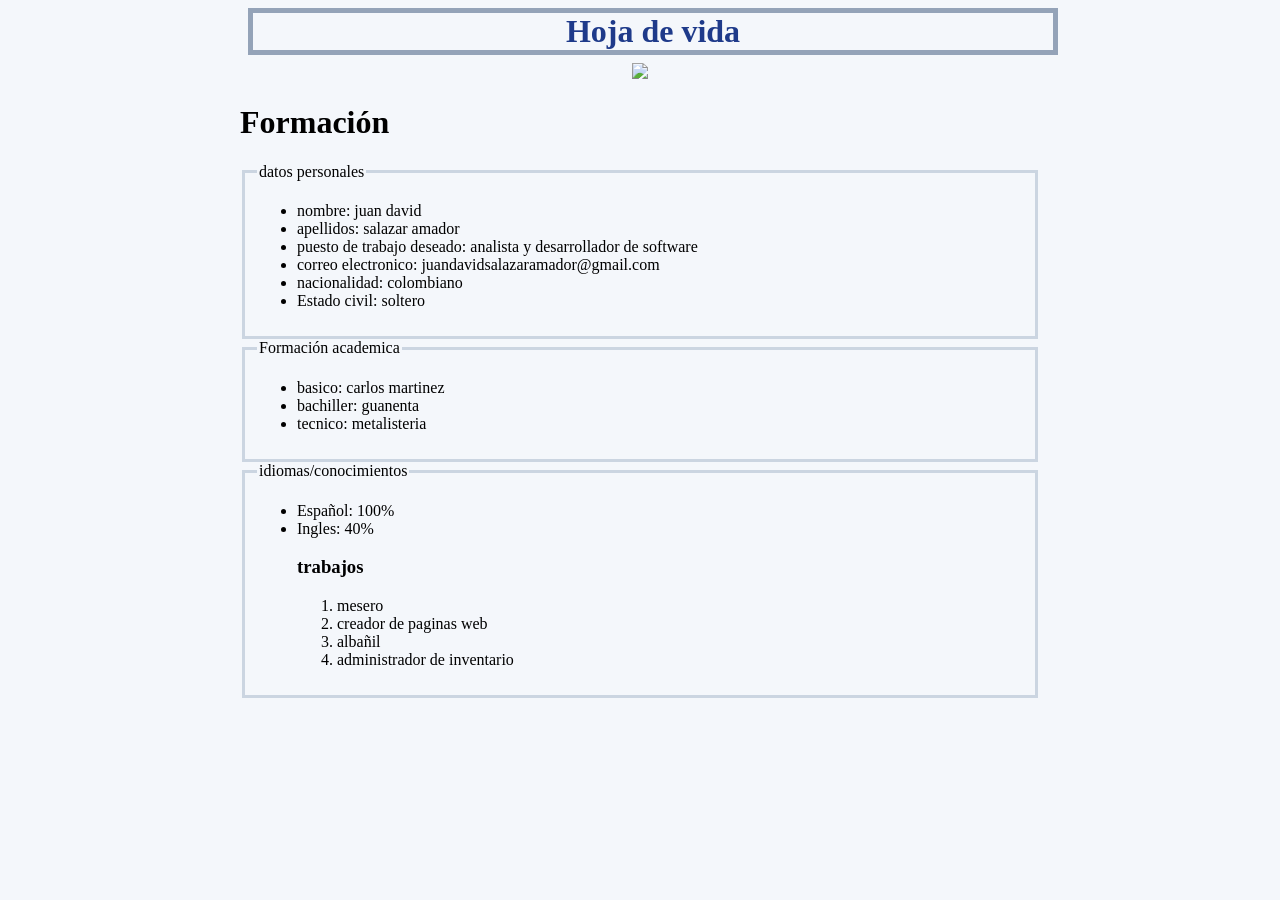
==== index.html @ 47e94e65 "Add files via upload" ====
<!DOCTYPE html>
<html lang="en">
<head>
    <meta charset="UTF-8">
    <meta name="viewport" content="width=device-width, initial-scale=1.0">
    <title>Document</title>
    <link rel="stylesheet" href="./style.css">
</head>
<body>
    <h1 class=titulos id="titulo">Hoja de vida</h1>
    <div id="contenedor">
    <img src="https://www.tvline.com/tvline/news/grant-gustin-return-the-flash-james-gunn-1235174645/grant-gustin-the-flash-james-gunn.jpg" weigth=300 height=250>
</div>
    <h1>Formación</h1>
   <fieldset>
   <legend>datos personales</legend>
   <ul>
     <li>nombre: juan david</li>
    <li>apellidos: salazar amador</li>
    <li>puesto de trabajo deseado: analista y desarrollador de software</li>
    <li>correo electronico: juandavidsalazaramador@gmail.com</li>
    <li>nacionalidad: colombiano</li>
    <li>Estado civil: soltero</li>
   </ul> 
</fieldset>
   <fieldset>
    <legend>Formación academica</legend>
    <ul>
    <li>basico: carlos martinez</li>    
    <li>bachiller: guanenta</li>    
    <li>tecnico: metalisteria</li>    
    </ul>
   </fieldset>


<fieldset>
    <legend>idiomas/conocimientos</legend>
    <ul>
        <li>Español: 100%</li>
        <li>Ingles: 40%</li>
        <table>
           <thead><tr>
            <h3>trabajos</h3>
           </tr>
        </thead>
        <tbody>
            <ol>
            <li>mesero</li>    
            <li>creador de paginas web</li>    
            <li>albañil</li>    
            <li>administrador de inventario</li>    
             </ol>
        </tbody> 
        </table>
    </ul>
   </fieldset>



</body>
</html>
---- style.css ----
#titulo{
    text-align: center;
    color: #1e3a8a;
    margin: 8px;
    border: 5px solid #94a3b8;
    width: 100%;
}

body{
    background-color:  #f4f7fb;
    width: 800px;
    margin: 0 auto;
}
fieldset{
    border: 3px solid #cbd5e1;
}

#contenedor{
    text-align: center;
}
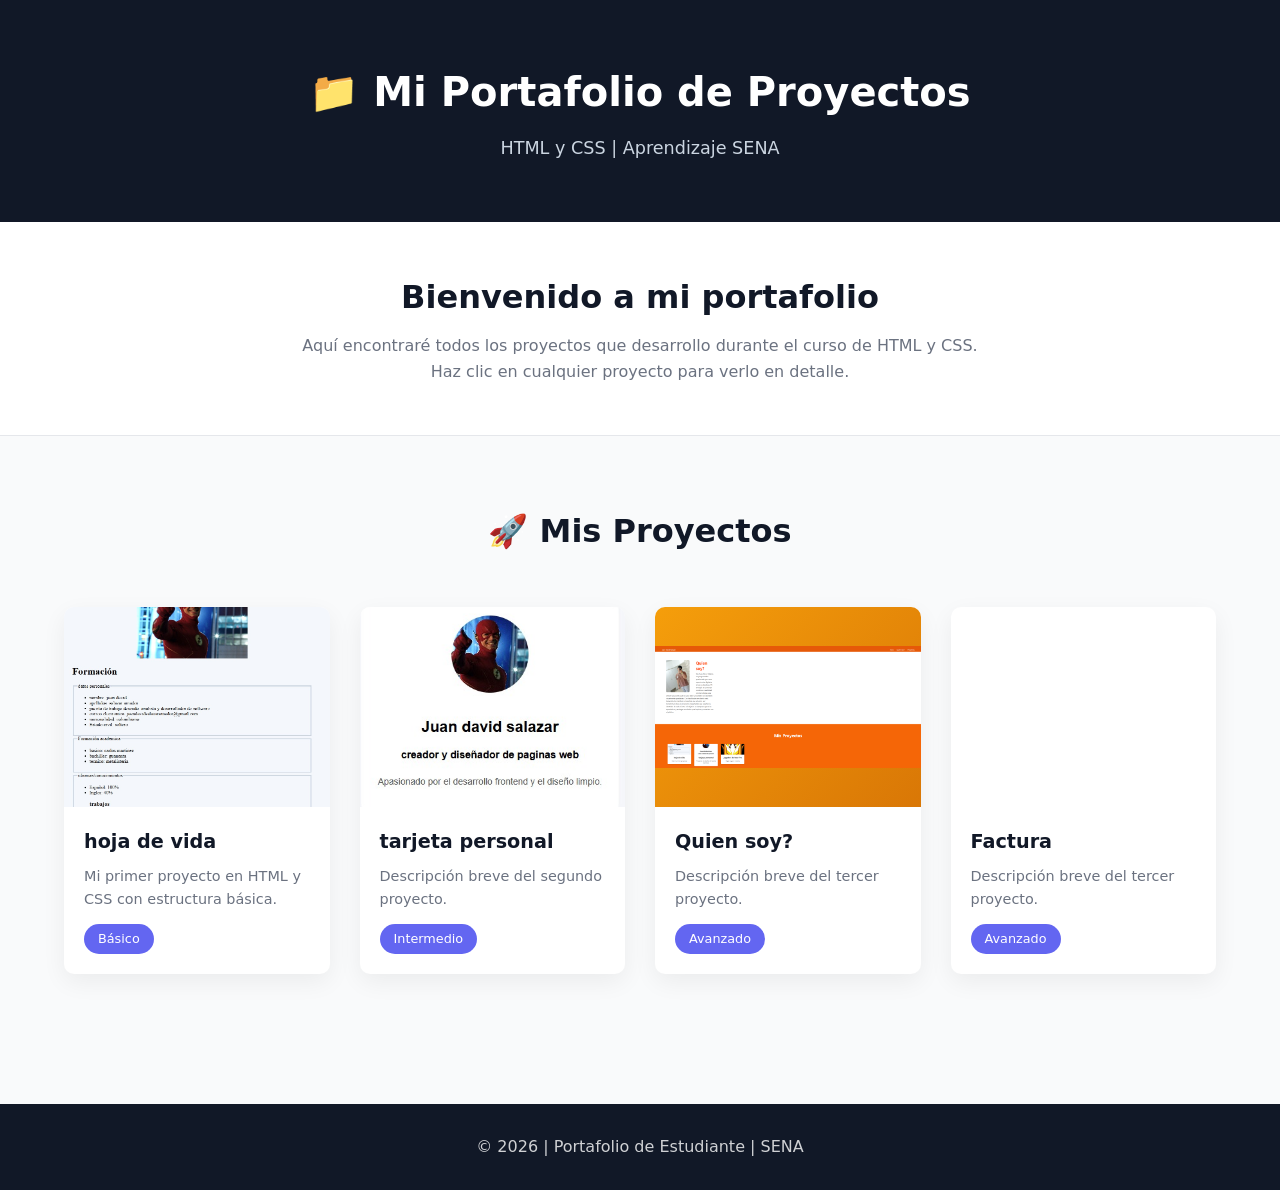
==== commit 99d6a1f2: "Add files via upload" ====
--- a/index.html
+++ b/index.html
@@ -1,61 +1,110 @@
 <!DOCTYPE html>
-<html lang="en">
+<html lang="es">
 <head>
     <meta charset="UTF-8">
     <meta name="viewport" content="width=device-width, initial-scale=1.0">
-    <title>Document</title>
-    <link rel="stylesheet" href="./style.css">
+    <title>Mis Proyectos | Portafolio de Estudiante</title>
+    <link rel="stylesheet" href="estilo.css">
 </head>
 <body>
-    <h1 class=titulos id="titulo">Hoja de vida</h1>
-    <div id="contenedor">
-    <img src="https://www.tvline.com/tvline/news/grant-gustin-return-the-flash-james-gunn-1235174645/grant-gustin-the-flash-james-gunn.jpg" weigth=300 height=250>
-</div>
-    <h1>Formación</h1>
-   <fieldset>
-   <legend>datos personales</legend>
-   <ul>
-     <li>nombre: juan david</li>
-    <li>apellidos: salazar amador</li>
-    <li>puesto de trabajo deseado: analista y desarrollador de software</li>
-    <li>correo electronico: juandavidsalazaramador@gmail.com</li>
-    <li>nacionalidad: colombiano</li>
-    <li>Estado civil: soltero</li>
-   </ul> 
-</fieldset>
-   <fieldset>
-    <legend>Formación academica</legend>
-    <ul>
-    <li>basico: carlos martinez</li>    
-    <li>bachiller: guanenta</li>    
-    <li>tecnico: metalisteria</li>    
-    </ul>
-   </fieldset>
+    <!-- Header / Encabezado -->
+    <header class="header">
+        <div class="container">
+            <h1 class="titulo">📁 Mi Portafolio de Proyectos</h1>
+            <p class="subtitulo">HTML y CSS | Aprendizaje SENA</p>
+        </div>
+    </header>
 
+    <!-- Sección Hero - Presentación -->
+    <section class="hero">
+        <div class="container">
+            <h2>Bienvenido a mi portafolio</h2>
+            <p>Aquí encontraré todos los proyectos que desarrollo durante el curso de HTML y CSS.</p>
+            <p>Haz clic en cualquier proyecto para verlo en detalle.</p>
+        </div>
+    </section>
 
-<fieldset>
-    <legend>idiomas/conocimientos</legend>
-    <ul>
-        <li>Español: 100%</li>
-        <li>Ingles: 40%</li>
-        <table>
-           <thead><tr>
-            <h3>trabajos</h3>
-           </tr>
-        </thead>
-        <tbody>
-            <ol>
-            <li>mesero</li>    
-            <li>creador de paginas web</li>    
-            <li>albañil</li>    
-            <li>administrador de inventario</li>    
-             </ol>
-        </tbody> 
-        </table>
-    </ul>
-   </fieldset>
+    <!-- Galería de Proyectos -->
+    <main class="main">
+        <div class="container">
+            <h2 class="section-title">🚀 Mis Proyectos</h2>
 
+            <div class="galeria">
+                <!-- Proyecto 1 -->
+                <a href="./proyectos/hoja de vida/index.html" class="proyecto-card">
+                    <div class="proyecto-imagen proyecto-1">
+                        <img src="./img/hoja.jpeg" alt="">
+                        <div class="overlay">
+                            <span class="ver-mas">Ver Proyecto →</span>
+                        </div>
+                    </div>
+                    <div class="proyecto-info">
+                        <h3>hoja de vida</h3>
+                        <p>Mi primer proyecto en HTML y CSS con estructura básica.</p>
+                        <span class="etiqueta">Básico</span>
+                    </div>
+                </a>
 
+               
 
+                <!-- Proyecto 2 -->
+                <a href="./proyectos/tarjeta personal/index.html" class="proyecto-card">
+                    <div class="proyecto-imagen proyecto-2">
+                        <img src="./img/tarjeta.jpeg" alt="">
+                        <div class="overlay">
+                            <span class="ver-mas">Ver Proyecto →</span>
+                        </div>
+                    </div>
+                    <div class="proyecto-info">
+                        <h3>tarjeta personal</h3>
+                        <p>Descripción breve del segundo proyecto.</p>
+                        <span class="etiqueta">Intermedio</span>
+                    </div>
+                </a>
+
+                <!-- Proyecto 3 -->
+                <a href="./proyectos/quien-soy/index.html" class="proyecto-card">
+                    <div class="proyecto-imagen proyecto-3">
+                        <img src="./img/quien-soy.png" alt="">
+                        <div class="overlay">
+                            <span class="ver-mas">Ver Proyecto →</span>
+                        </div>
+                    </div>
+                    <div class="proyecto-info">
+                        <h3>Quien soy?</h3>
+                        <p>Descripción breve del tercer proyecto.</p>
+                        <span class="etiqueta">Avanzado</span>
+                    </div>
+                </a>
+
+                
+                <!-- Proyecto 4 -->
+                <a href="./proyectos/factura/index.html" class="proyecto-card">
+                    <div class="proyecto-imagen proyecto-4">
+                        <img src="./img/" alt="">
+                        <div class="overlay">
+                            <span class="ver-mas">Ver Proyecto →</span>
+                        </div>
+                    </div>
+                    <div class="proyecto-info">
+                        <h3>Factura</h3>
+                        <p>Descripción breve del tercer proyecto.</p>
+                        <span class="etiqueta">Avanzado</span>
+                    </div>
+                </a>
+
+            
+
+                <!-- Agregar más proyectos copiando el bloque anterior -->
+            </div>
+        </div>
+    </main>
+
+    <!-- Footer -->
+    <footer class="footer">
+        <div class="container">
+            <p>&copy; 2026 | Portafolio de Estudiante | SENA</p>
+        </div>
+    </footer>
 </body>
 </html>
--- a/estilo.css
+++ b/estilo.css
@@ -0,0 +1,251 @@
+/* =====================================
+   PORTAFOLIO MODERNO Y MINIMALISTA
+   ===================================== */
+
+/* PALETA DE COLORES */
+:root{
+--primary:#6366F1;
+--secondary:#06B6D4;
+--accent:#F59E0B;
+
+--dark:#111827;
+--light:#F9FAFB;
+--white:#ffffff;
+--gray:#6B7280;
+
+--radius:10px;
+--shadow:0 8px 25px rgba(0,0,0,0.06);
+--transition:all .3s ease;
+}
+
+/* RESET */
+*{
+margin:0;
+padding:0;
+box-sizing:border-box;
+}
+
+/* BODY */
+body{
+font-family:'Segoe UI', system-ui, sans-serif;
+background:var(--light);
+color:var(--dark);
+line-height:1.6;
+}
+
+/* CONTENEDOR */
+.container{
+width:90%;
+max-width:1200px;
+margin:auto;
+}
+
+/* ======================
+   HEADER
+====================== */
+
+.header{
+background:var(--dark);
+color:var(--white);
+text-align:center;
+padding:60px 20px;
+}
+
+.header .titulo{
+font-size:2.5rem;
+margin-bottom:10px;
+}
+
+.header .subtitulo{
+font-size:1.1rem;
+color:#cbd5e1;
+}
+
+/* ======================
+   HERO
+====================== */
+
+.hero{
+background:var(--white);
+text-align:center;
+padding:50px 20px;
+border-bottom:1px solid #e5e7eb;
+}
+
+.hero h2{
+font-size:2rem;
+margin-bottom:10px;
+}
+
+.hero p{
+color:var(--gray);
+}
+
+/* ======================
+   MAIN
+====================== */
+
+.main{
+padding:70px 0;
+}
+
+.section-title{
+text-align:center;
+font-size:2rem;
+margin-bottom:50px;
+}
+
+/* ======================
+   GALERÍA
+====================== */
+
+.galeria{
+display:grid;
+grid-template-columns:repeat(auto-fit,minmax(260px,1fr));
+gap:30px;
+}
+
+/* ======================
+   TARJETAS
+====================== */
+
+.proyecto-card{
+background:var(--white);
+border-radius:var(--radius);
+overflow:hidden;
+box-shadow:var(--shadow);
+text-decoration:none;
+color:inherit;
+transition:var(--transition);
+}
+
+.proyecto-card:hover{
+transform:translateY(-6px);
+box-shadow:0 15px 35px rgba(0,0,0,0.1);
+}
+
+/* IMAGEN DEL PROYECTO */
+
+.proyecto-imagen{
+height:200px;
+display:flex;
+align-items:center;
+justify-content:center;
+position:relative;
+overflow:hidden;
+}
+
+.proyecto-imagen img {
+   width: 100%;
+}
+
+/* GRADIENTES */
+
+.proyecto-1{
+background:linear-gradient(135deg,#6366F1,#4F46E5);
+}
+
+.proyecto-2{
+background:linear-gradient(135deg,#10B981,#059669);
+}
+
+.proyecto-3{
+background:linear-gradient(135deg,#F59E0B,#D97706);
+}
+
+
+
+/* NÚMERO */
+
+.numero-proyecto{
+font-size:4.5rem;
+font-weight:700;
+color:rgba(255,255,255,0.25);
+}
+
+/* OVERLAY */
+
+.overlay{
+position:absolute;
+inset:0;
+background:rgba(0,0,0,0.5);
+display:flex;
+align-items:center;
+justify-content:center;
+opacity:0;
+transition:var(--transition);
+}
+
+.proyecto-card:hover .overlay{
+opacity:1;
+}
+
+.ver-mas{
+color:white;
+font-weight:600;
+}
+
+/* INFO */
+
+.proyecto-info{
+padding:20px;
+}
+
+.proyecto-info h3{
+font-size:1.2rem;
+margin-bottom:8px;
+}
+
+.proyecto-info p{
+color:var(--gray);
+font-size:.9rem;
+margin-bottom:12px;
+}
+
+/* ETIQUETAS */
+
+.etiqueta{
+display:inline-block;
+background:var(--primary);
+color:white;
+padding:5px 14px;
+font-size:.8rem;
+border-radius:20px;
+}
+
+/* ======================
+   FOOTER
+====================== */
+
+.footer{
+background:var(--dark);
+color:var(--white);
+text-align:center;
+padding:30px;
+margin-top:60px;
+}
+
+.footer p{
+opacity:.8;
+}
+
+/* ======================
+   RESPONSIVE
+====================== */
+
+@media(max-width:768px){
+
+.header .titulo{
+font-size:2rem;
+}
+
+.hero h2{
+font-size:1.5rem;
+}
+
+.galeria{
+grid-template-columns:1fr;
+}
+
+}
+
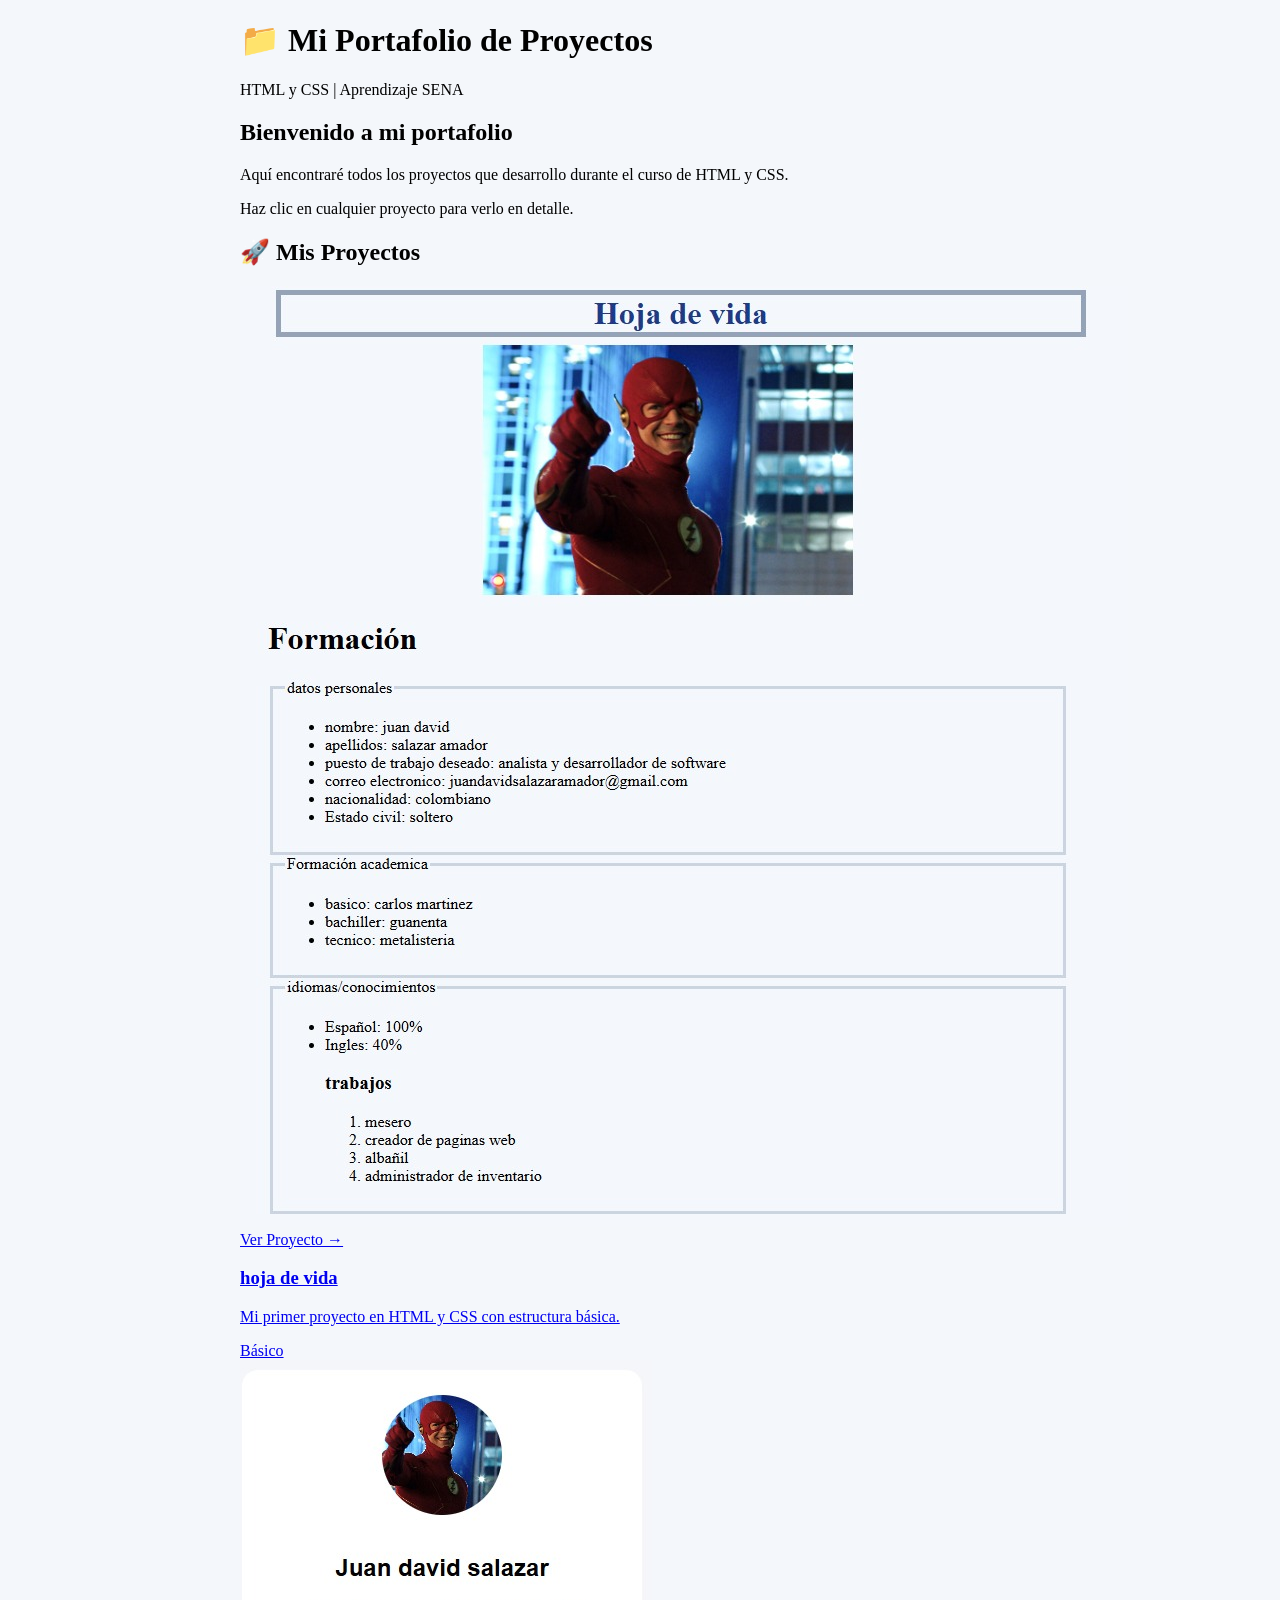
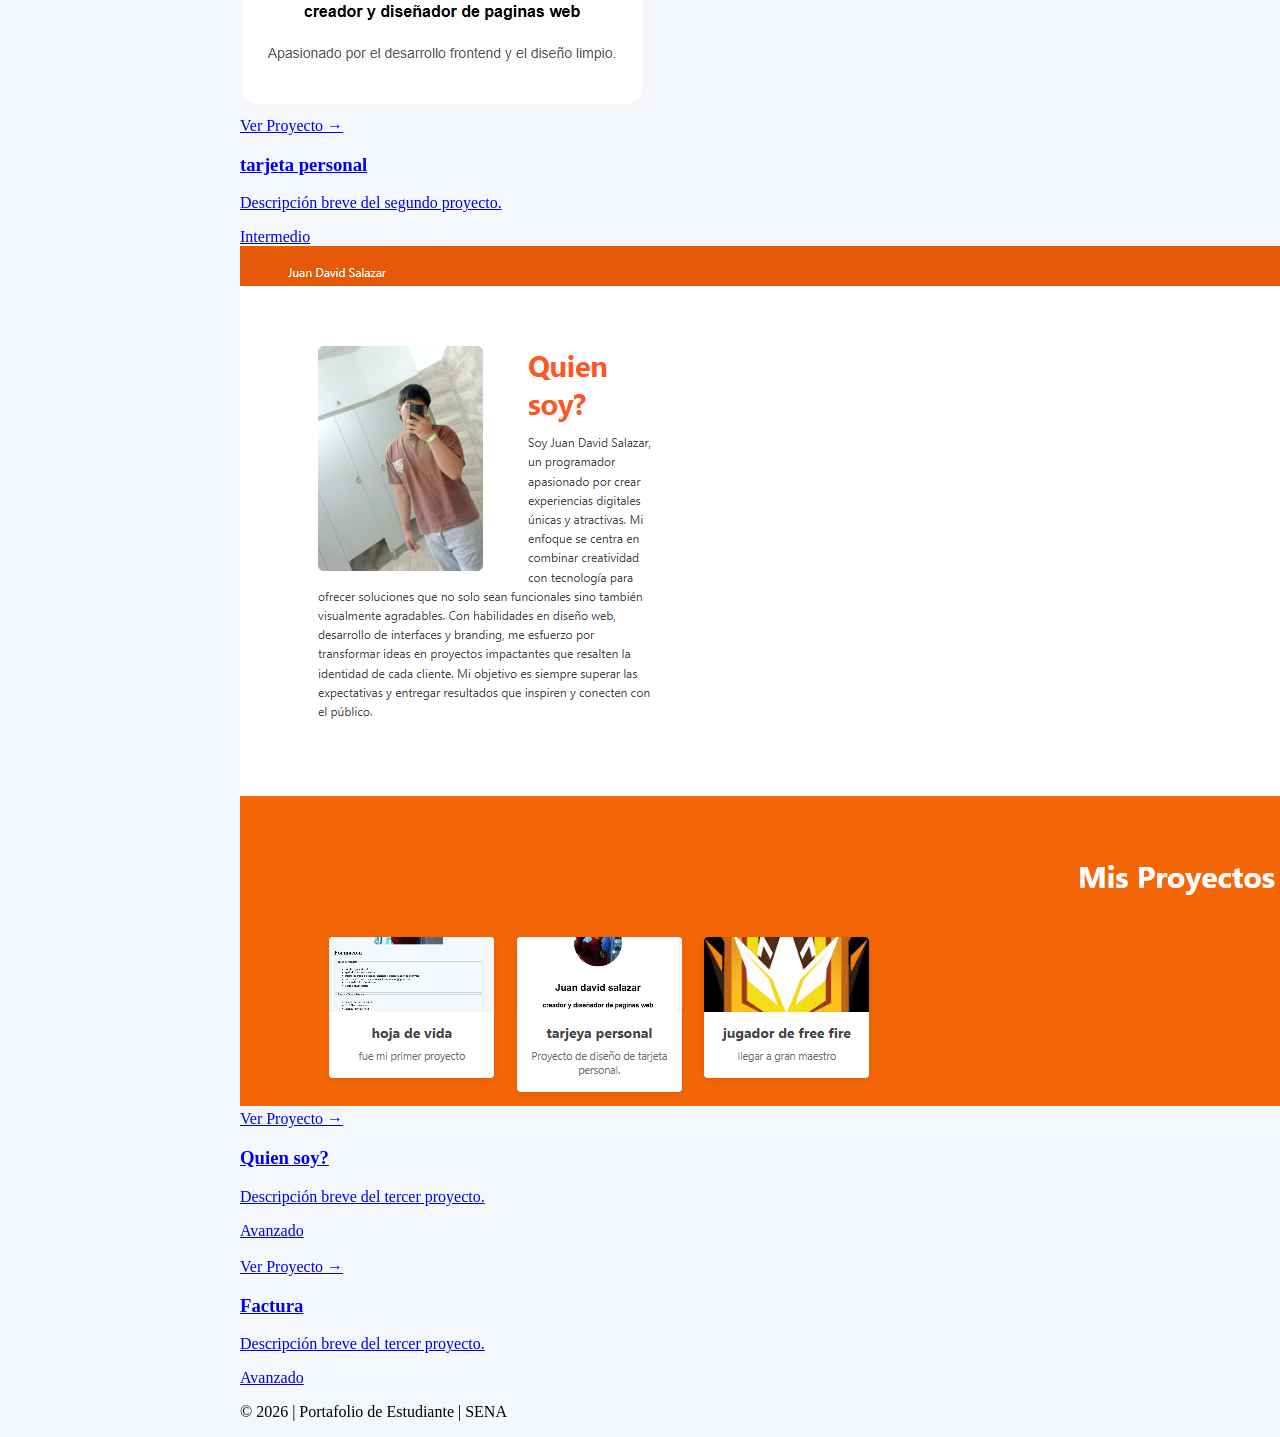
==== commit 448ae279: "Update index.html" ====
--- a/index.html
+++ b/index.html
@@ -4,7 +4,7 @@
     <meta charset="UTF-8">
     <meta name="viewport" content="width=device-width, initial-scale=1.0">
     <title>Mis Proyectos | Portafolio de Estudiante</title>
-    <link rel="stylesheet" href="estilo.css">
+    <link rel="stylesheet" href="style.css">
 </head>
 <body>
     <!-- Header / Encabezado -->
@@ -107,4 +107,4 @@
         </div>
     </footer>
 </body>
-</html>+</html>
--- a/style.css
+++ b/style.css
@@ -0,0 +1,20 @@
+#titulo{
+    text-align: center;
+    color: #1e3a8a;
+    margin: 8px;
+    border: 5px solid #94a3b8;
+    width: 100%;
+}
+
+body{
+    background-color:  #f4f7fb;
+    width: 800px;
+    margin: 0 auto;
+}
+fieldset{
+    border: 3px solid #cbd5e1;
+}
+
+#contenedor{
+    text-align: center;
+}
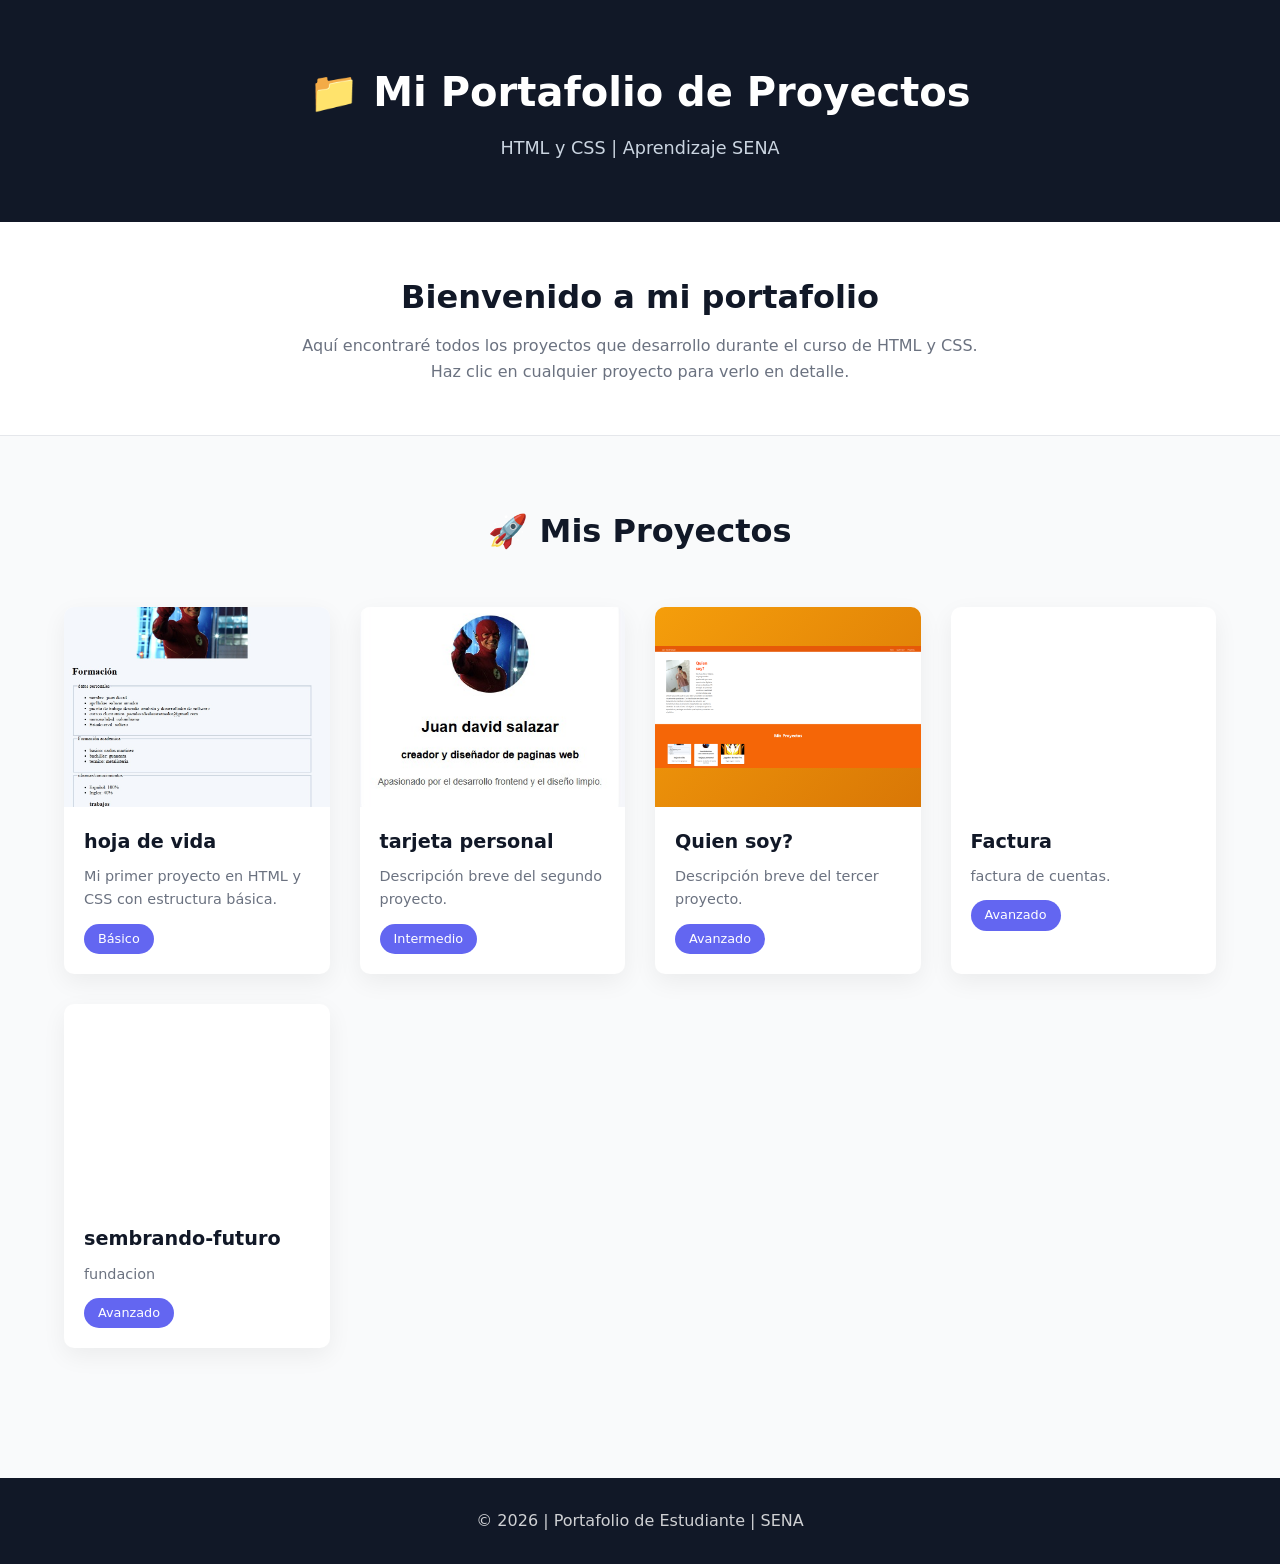
==== commit f92a7969: "Add files via upload" ====
--- a/index.html
+++ b/index.html
@@ -4,7 +4,7 @@
     <meta charset="UTF-8">
     <meta name="viewport" content="width=device-width, initial-scale=1.0">
     <title>Mis Proyectos | Portafolio de Estudiante</title>
-    <link rel="stylesheet" href="style.css">
+    <link rel="stylesheet" href="estilo.css">
 </head>
 <body>
     <!-- Header / Encabezado -->
@@ -88,7 +88,24 @@
                     </div>
                     <div class="proyecto-info">
                         <h3>Factura</h3>
-                        <p>Descripción breve del tercer proyecto.</p>
+                        <p>factura de cuentas.</p>
+                        <span class="etiqueta">Avanzado</span>
+                    </div>
+                </a>
+
+
+
+                 <!-- Proyecto 5 -->
+                <a href="./proyectos/sembrando-futuro/index.html" class="proyecto-card">
+                    <div class="proyecto-imagen proyecto-4">
+                        <img src="./img/" alt="">
+                        <div class="overlay">
+                            <span class="ver-mas">Ver Proyecto →</span>
+                        </div>
+                    </div>
+                    <div class="proyecto-info">
+                        <h3>sembrando-futuro</h3>
+                        <p>fundacion</p>
                         <span class="etiqueta">Avanzado</span>
                     </div>
                 </a>
--- a/estilo.css
+++ b/estilo.css
@@ -0,0 +1,251 @@
+/* =====================================
+   PORTAFOLIO MODERNO Y MINIMALISTA
+   ===================================== */
+
+/* PALETA DE COLORES */
+:root{
+--primary:#6366F1;
+--secondary:#06B6D4;
+--accent:#F59E0B;
+
+--dark:#111827;
+--light:#F9FAFB;
+--white:#ffffff;
+--gray:#6B7280;
+
+--radius:10px;
+--shadow:0 8px 25px rgba(0,0,0,0.06);
+--transition:all .3s ease;
+}
+
+/* RESET */
+*{
+margin:0;
+padding:0;
+box-sizing:border-box;
+}
+
+/* BODY */
+body{
+font-family:'Segoe UI', system-ui, sans-serif;
+background:var(--light);
+color:var(--dark);
+line-height:1.6;
+}
+
+/* CONTENEDOR */
+.container{
+width:90%;
+max-width:1200px;
+margin:auto;
+}
+
+/* ======================
+   HEADER
+====================== */
+
+.header{
+background:var(--dark);
+color:var(--white);
+text-align:center;
+padding:60px 20px;
+}
+
+.header .titulo{
+font-size:2.5rem;
+margin-bottom:10px;
+}
+
+.header .subtitulo{
+font-size:1.1rem;
+color:#cbd5e1;
+}
+
+/* ======================
+   HERO
+====================== */
+
+.hero{
+background:var(--white);
+text-align:center;
+padding:50px 20px;
+border-bottom:1px solid #e5e7eb;
+}
+
+.hero h2{
+font-size:2rem;
+margin-bottom:10px;
+}
+
+.hero p{
+color:var(--gray);
+}
+
+/* ======================
+   MAIN
+====================== */
+
+.main{
+padding:70px 0;
+}
+
+.section-title{
+text-align:center;
+font-size:2rem;
+margin-bottom:50px;
+}
+
+/* ======================
+   GALERÍA
+====================== */
+
+.galeria{
+display:grid;
+grid-template-columns:repeat(auto-fit,minmax(260px,1fr));
+gap:30px;
+}
+
+/* ======================
+   TARJETAS
+====================== */
+
+.proyecto-card{
+background:var(--white);
+border-radius:var(--radius);
+overflow:hidden;
+box-shadow:var(--shadow);
+text-decoration:none;
+color:inherit;
+transition:var(--transition);
+}
+
+.proyecto-card:hover{
+transform:translateY(-6px);
+box-shadow:0 15px 35px rgba(0,0,0,0.1);
+}
+
+/* IMAGEN DEL PROYECTO */
+
+.proyecto-imagen{
+height:200px;
+display:flex;
+align-items:center;
+justify-content:center;
+position:relative;
+overflow:hidden;
+}
+
+.proyecto-imagen img {
+   width: 100%;
+}
+
+/* GRADIENTES */
+
+.proyecto-1{
+background:linear-gradient(135deg,#6366F1,#4F46E5);
+}
+
+.proyecto-2{
+background:linear-gradient(135deg,#10B981,#059669);
+}
+
+.proyecto-3{
+background:linear-gradient(135deg,#F59E0B,#D97706);
+}
+
+
+
+/* NÚMERO */
+
+.numero-proyecto{
+font-size:4.5rem;
+font-weight:700;
+color:rgba(255,255,255,0.25);
+}
+
+/* OVERLAY */
+
+.overlay{
+position:absolute;
+inset:0;
+background:rgba(0,0,0,0.5);
+display:flex;
+align-items:center;
+justify-content:center;
+opacity:0;
+transition:var(--transition);
+}
+
+.proyecto-card:hover .overlay{
+opacity:1;
+}
+
+.ver-mas{
+color:white;
+font-weight:600;
+}
+
+/* INFO */
+
+.proyecto-info{
+padding:20px;
+}
+
+.proyecto-info h3{
+font-size:1.2rem;
+margin-bottom:8px;
+}
+
+.proyecto-info p{
+color:var(--gray);
+font-size:.9rem;
+margin-bottom:12px;
+}
+
+/* ETIQUETAS */
+
+.etiqueta{
+display:inline-block;
+background:var(--primary);
+color:white;
+padding:5px 14px;
+font-size:.8rem;
+border-radius:20px;
+}
+
+/* ======================
+   FOOTER
+====================== */
+
+.footer{
+background:var(--dark);
+color:var(--white);
+text-align:center;
+padding:30px;
+margin-top:60px;
+}
+
+.footer p{
+opacity:.8;
+}
+
+/* ======================
+   RESPONSIVE
+====================== */
+
+@media(max-width:768px){
+
+.header .titulo{
+font-size:2rem;
+}
+
+.hero h2{
+font-size:1.5rem;
+}
+
+.galeria{
+grid-template-columns:1fr;
+}
+
+}
+
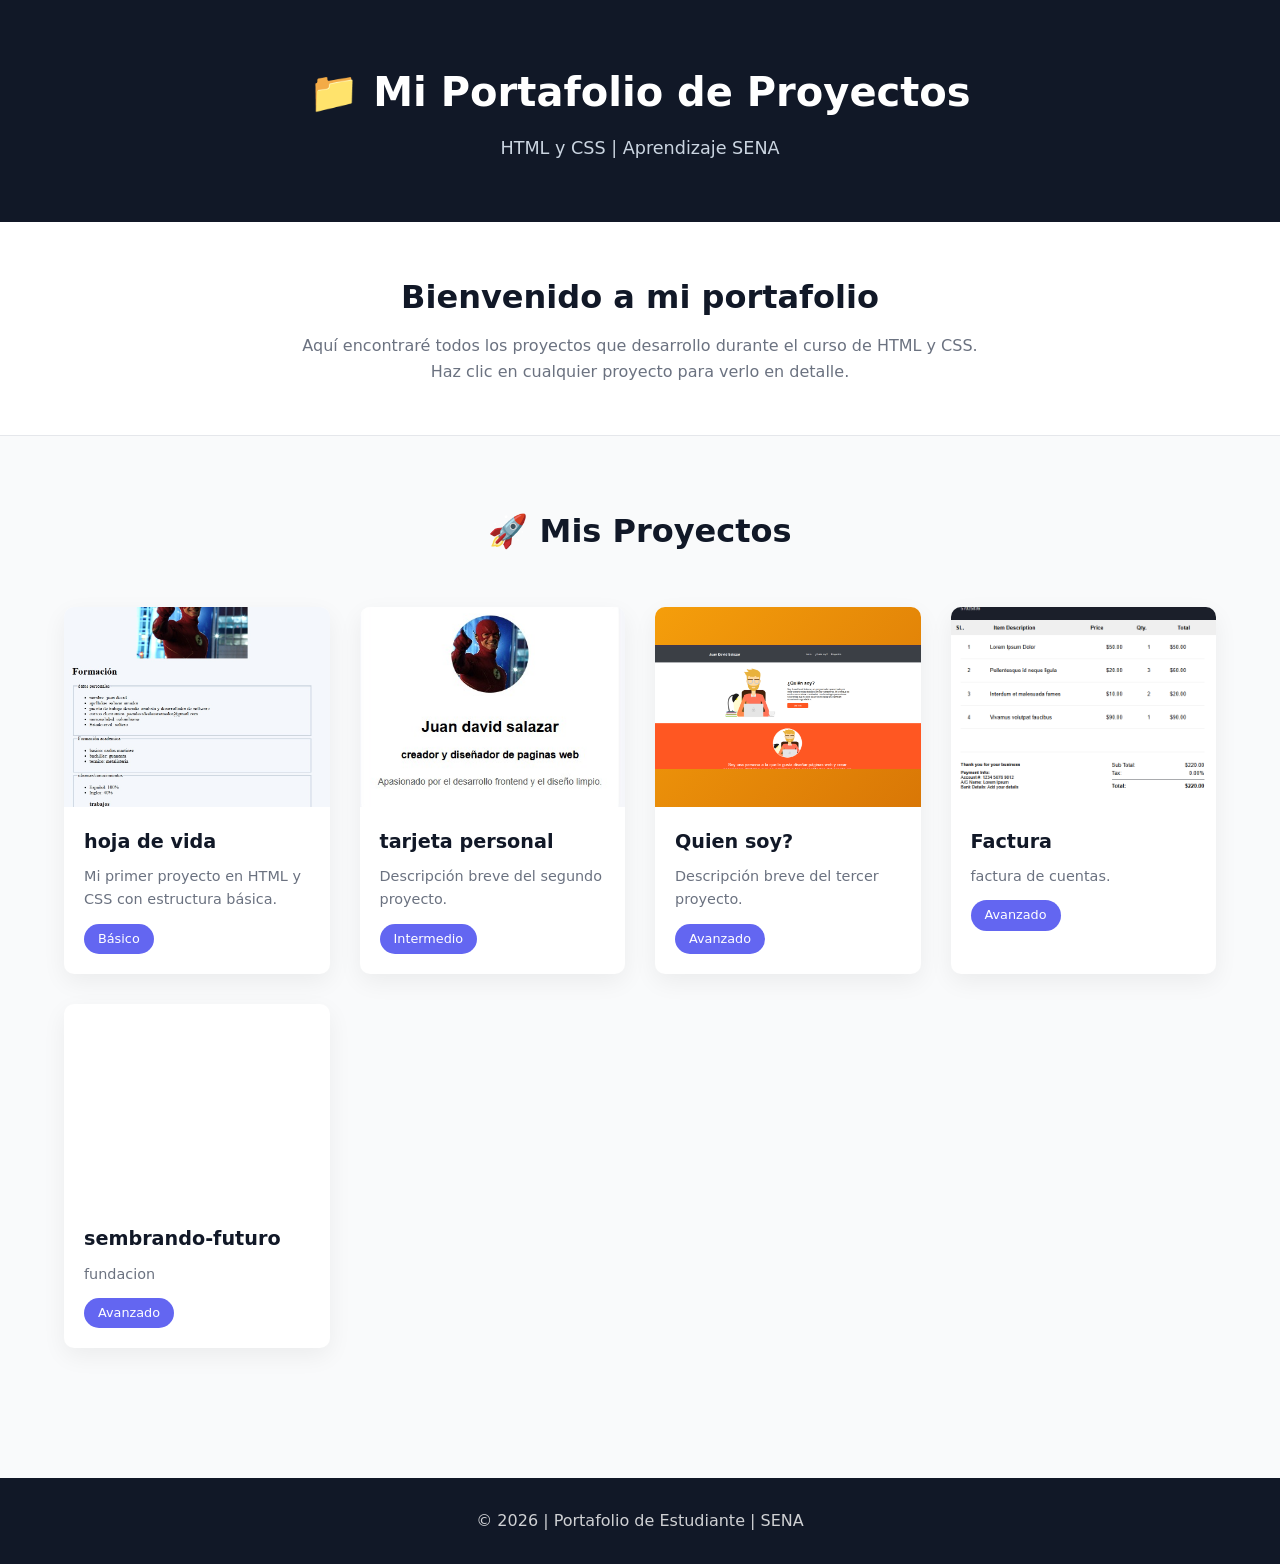
==== commit aa99376d: "Add files via upload" ====
--- a/index.html
+++ b/index.html
@@ -65,7 +65,7 @@
                 <!-- Proyecto 3 -->
                 <a href="./proyectos/quien-soy/index.html" class="proyecto-card">
                     <div class="proyecto-imagen proyecto-3">
-                        <img src="./img/quien-soy.png" alt="">
+                        <img src="./img/quien_soy.png" alt="">
                         <div class="overlay">
                             <span class="ver-mas">Ver Proyecto →</span>
                         </div>
@@ -81,7 +81,7 @@
                 <!-- Proyecto 4 -->
                 <a href="./proyectos/factura/index.html" class="proyecto-card">
                     <div class="proyecto-imagen proyecto-4">
-                        <img src="./img/" alt="">
+                        <img src="./img/factura.png" alt="">
                         <div class="overlay">
                             <span class="ver-mas">Ver Proyecto →</span>
                         </div>
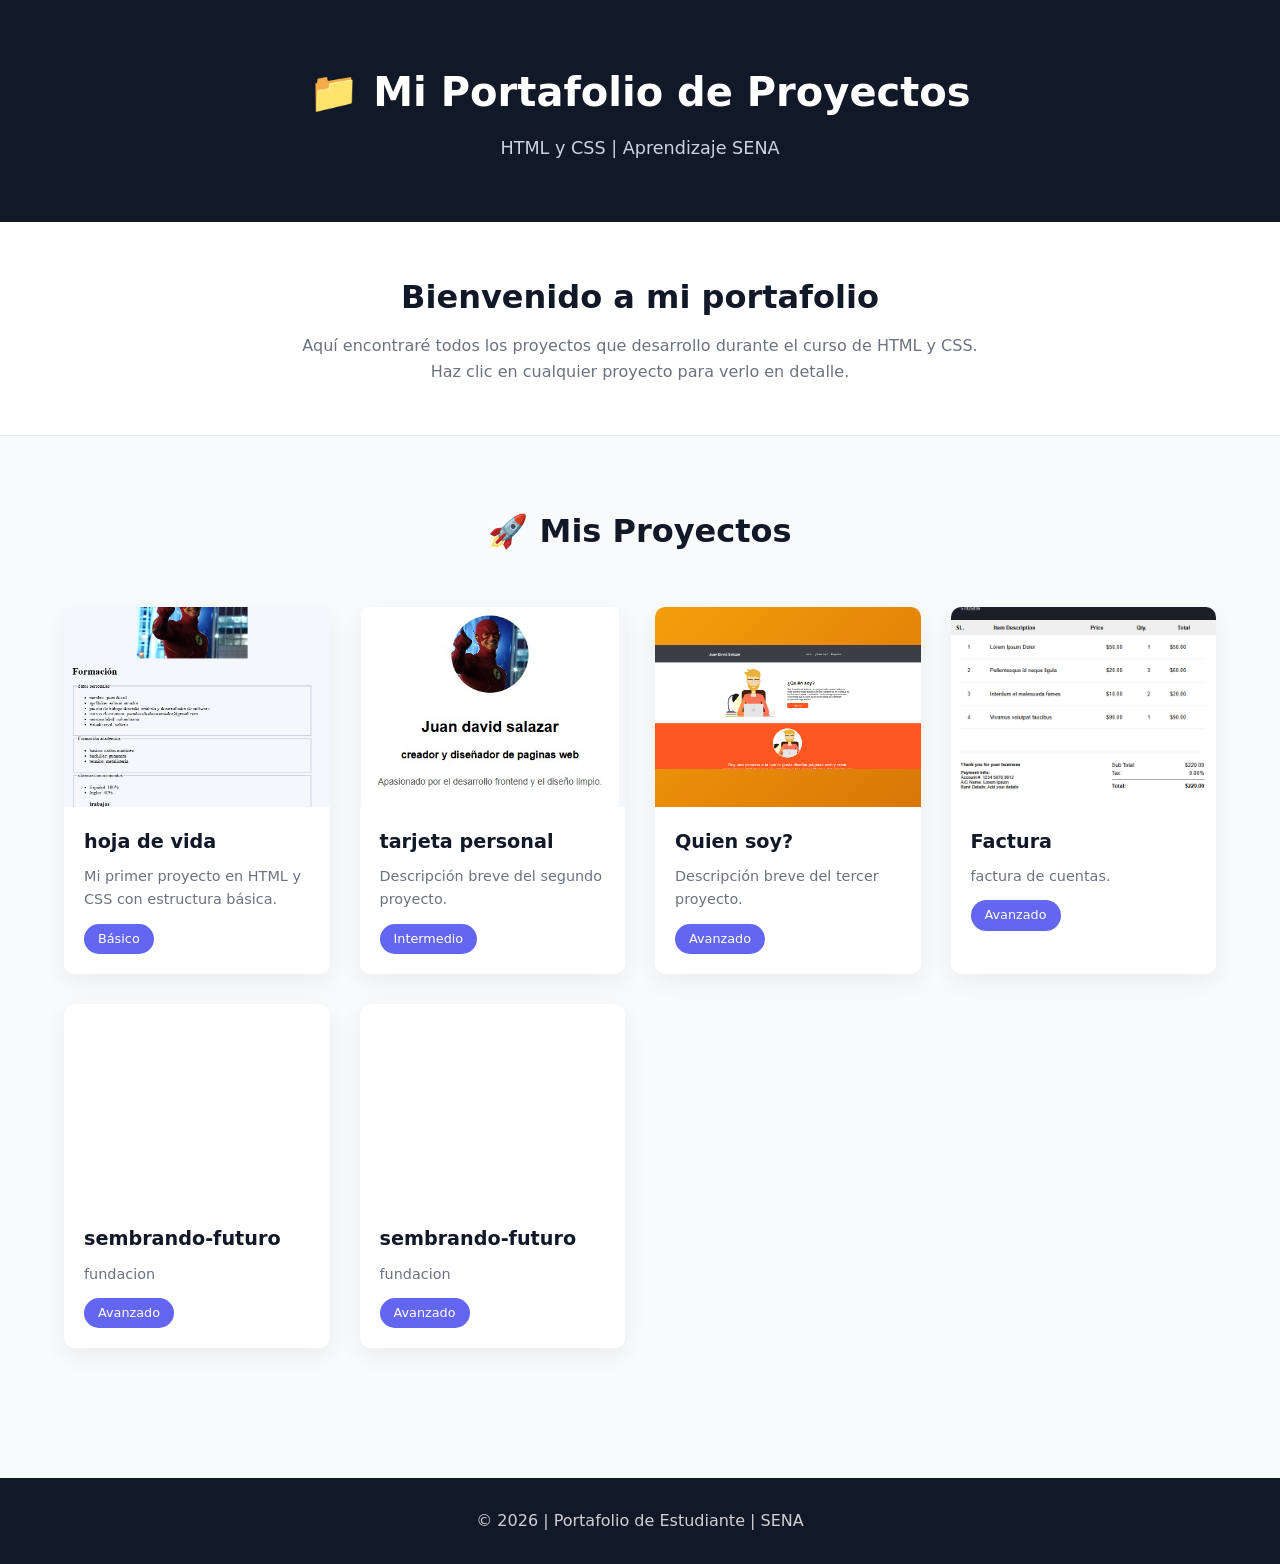
==== commit 59083e73: "Update index.html" ====
--- a/index.html
+++ b/index.html
@@ -98,7 +98,7 @@
                  <!-- Proyecto 5 -->
                 <a href="./proyectos/sembrando-futuro/index.html" class="proyecto-card">
                     <div class="proyecto-imagen proyecto-4">
-                        <img src="./img/" alt="">
+                        <img src="./img/sembrando.png" alt="">
                         <div class="overlay">
                             <span class="ver-mas">Ver Proyecto →</span>
                         </div>
@@ -110,7 +110,23 @@
                     </div>
                 </a>
 
-            
+                <!-- Proyecto 5 -->
+                <a href="./proyectos/proyecto/idex.html" class="proyecto-card">
+                    <div class="proyecto-imagen proyecto-4">
+                        <img src="./img/nuevo.png" alt="">
+                        <div class="overlay">
+                            <span class="ver-mas">Ver Proyecto →</span>
+                        </div>
+                    </div>
+                    <div class="proyecto-info">
+                        <h3>sembrando-futuro</h3>
+                        <p>fundacion</p>
+                        <span class="etiqueta">Avanzado</span>
+                    </div>
+                </a>
+
+
+
 
                 <!-- Agregar más proyectos copiando el bloque anterior -->
             </div>
@@ -125,3 +141,4 @@
     </footer>
 </body>
 </html>
+
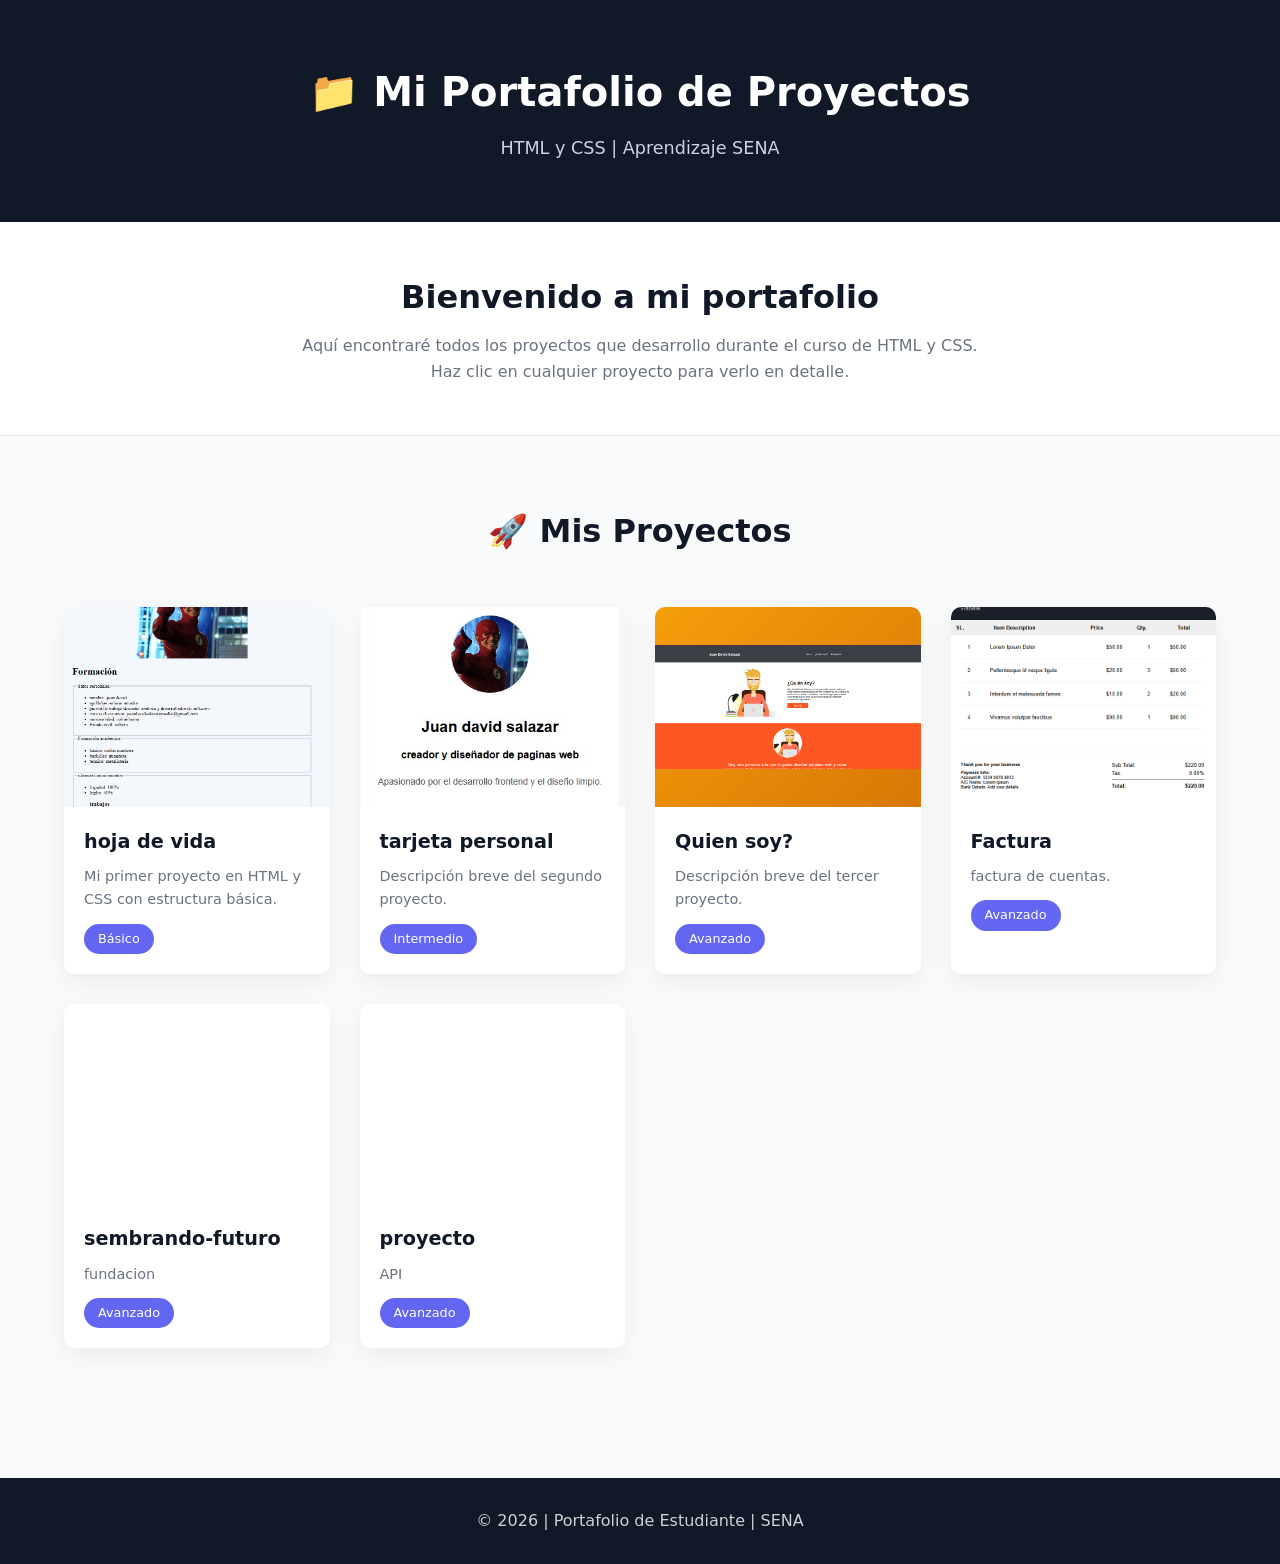
==== commit d727d441: "Fix HTML structure and project links" ====
--- a/index.html
+++ b/index.html
@@ -119,8 +119,8 @@
                         </div>
                     </div>
                     <div class="proyecto-info">
-                        <h3>sembrando-futuro</h3>
-                        <p>fundacion</p>
+                        <h3>proyecto</h3>
+                        <p>API</p>
                         <span class="etiqueta">Avanzado</span>
                     </div>
                 </a>
@@ -141,4 +141,3 @@
     </footer>
 </body>
 </html>
-
